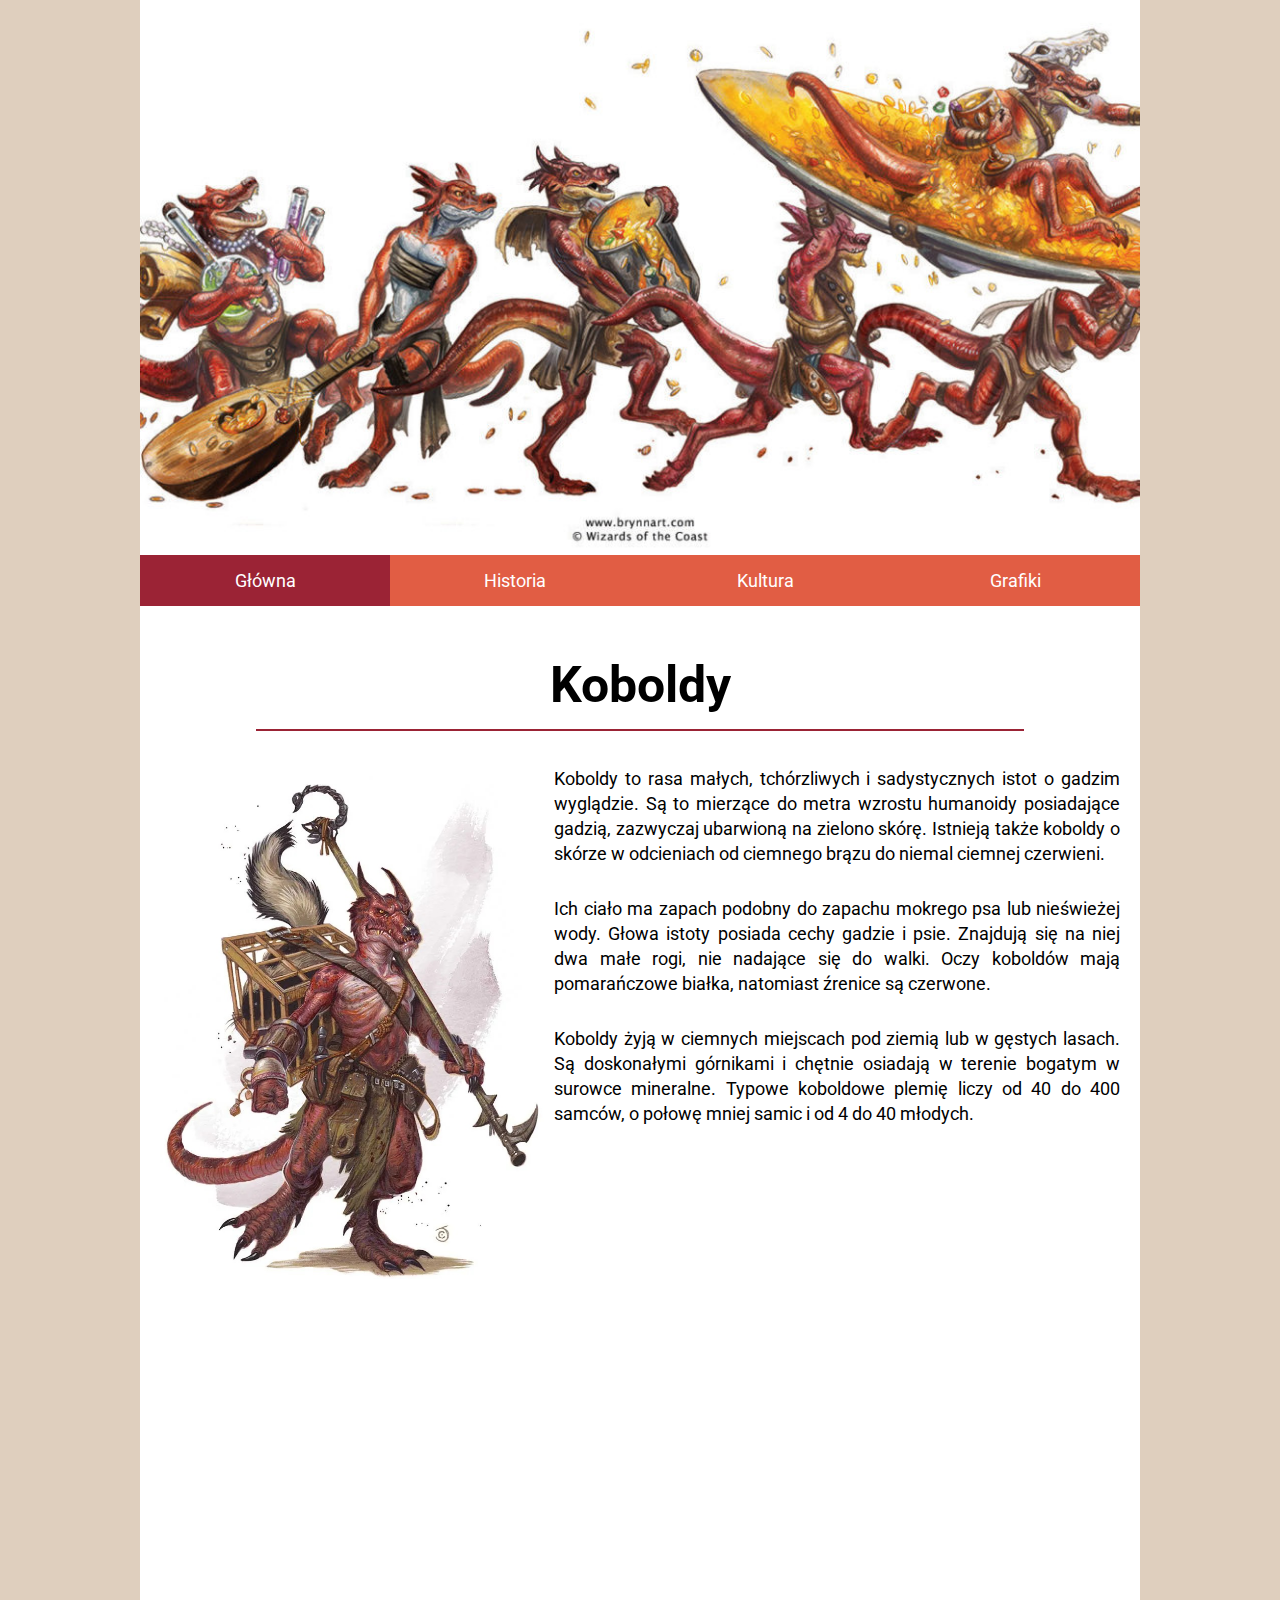
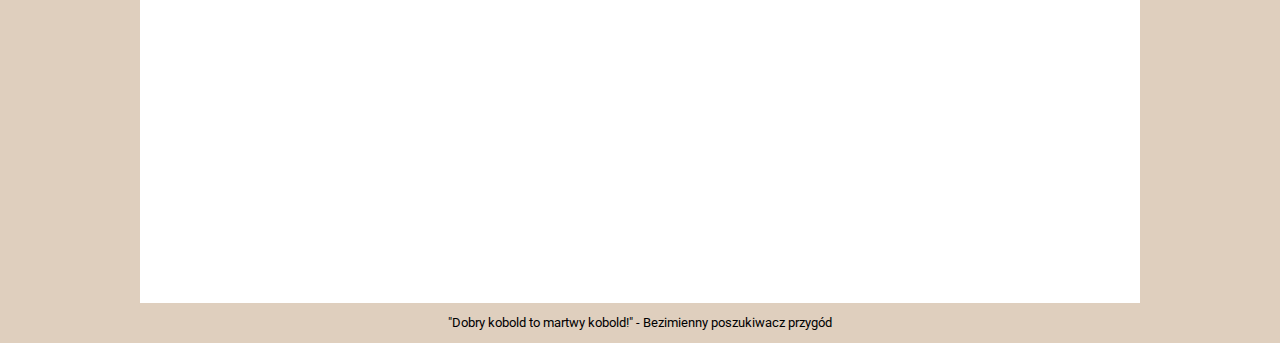
==== index.html @ 825d4911 "Commit all data" ====
<!DOCTYPE html>
<html lang="pl">
    <head>
        <meta charset="UTF-8">
        <meta name="viewpoint" content="width=device-width, initial-scale=1.0">
        <title>Koboldy</title>
        <link rel="preconnect" href="https://fonts.googleapis.com">
        <link rel="preconnect" href="https://fonts.gstatic.com" crossorigin>
        <link href="https://fonts.googleapis.com/css2?family=Roboto:ital,wght@0,400;1,900&display=swap" rel="stylesheet">
        <link rel="icon" href="favicon.ico">
        <link rel="shortcut icon" href="favicon.ico" type="image">
        <link rel="stylesheet" href="style.css">
    </head>

    <body>
        <div id="main">
            <header>
                <img src="header.jpg" alt="koboldy - header"/>
            </header>

            <nav>
                <a class="menu active" href="index.html">Główna</a><a class="menu" 
                href="historia.html">Historia</a><a class="menu" 
                href="kultura.html">Kultura</a><a class="menu" 
                href="grafiki.html">Grafiki</a>
                
            </nav>

            <section>
                <article>
                    <h1>Koboldy</h1>
                    <p><img class="left" src="kobold.jpg" alt="kobold"/>Koboldy to rasa małych, tchórzliwych i sadystycznych istot o gadzim wyglądzie. 
                        Są to mierzące do metra wzrostu humanoidy posiadające gadzią, zazwyczaj ubarwioną na zielono skórę. 
                        Istnieją także koboldy o skórze w odcieniach od ciemnego brązu do niemal ciemnej czerwieni.</p>
                    <p>Ich ciało ma zapach podobny do zapachu mokrego psa lub nieświeżej wody. 
                        Głowa istoty posiada cechy gadzie i psie. Znajdują się na niej dwa małe rogi, nie nadające się do walki. 
                        Oczy koboldów mają pomarańczowe białka, natomiast źrenice są czerwone.</p>
                    <p>Koboldy żyją w ciemnych miejscach pod ziemią lub w gęstych lasach. 
                        Są doskonałymi górnikami i chętnie osiadają w terenie bogatym w surowce mineralne. 
                        Typowe koboldowe plemię liczy od 40 do 400 samców, o połowę mniej samic i od 4 do 40 młodych.</p>
                </article>
                
                <iframe width="1000" height="600" src="https://www.youtube.com/embed/fS5lRZRC0B0" title="YouTube video player" frameborder="0" allow="accelerometer; autoplay; clipboard-write; encrypted-media; gyroscope; picture-in-picture" allowfullscreen></iframe>

            </section>

            <footer>"Dobry kobold to martwy kobold!" - Bezimienny poszukiwacz przygód</footer>

        </div>
    </body>
</html>
---- style.css ----
* {
    margin: 0;
    padding: 0;
    font-family: 'Roboto', sans-serif;
    box-sizing: border-box;
}

body {
    background-color: #DFCFBE;
}

#main {
    max-width: 1000px;
    margin: 0 auto;
    background-color: white;
}

header img {
    width: 100%;
    display: block;
}

nav {
    background-color: #E15D44;
}

a.menu {
    
    display: inline-block;
    box-sizing: border-box;
    width: 25%;
    padding: 15px 30px;
    color: white;
    text-decoration: none;
    text-align: center;
    font-size: 18px;
    -webkit-transition: all 1s ease;
    transition: all 1s ease;
}

a.menu:hover {
    background-color: #9B2335;
}

.active {
    background-color: #9B2335;
}

@media (max-width:800px) {
    a.menu {
        width: 50%;
    }
}

@media (max-width:500px) {
    a.menu {
        width: 100%;
    }
}

article {
    margin-top: 30px;
    margin-bottom: 20px;
    padding: 20px;
}

article h1 {
    font-size: 50px;
    text-align: center;
    margin: 0 10% 20px 10%;
    padding-bottom: 15px;
    border-bottom: 2px solid #9B2335;
}

img.left {
    float: left;
    margin: 10px 10px 10px 0px;
    width: 40%;
}

article p {
    text-align: justify;
    line-height: 25px;
    font-size: 18px;
    padding: 15px 0;
}

p.inne {
    text-align: center;
}

iframe {
    width: 100%;
}

footer {
    height: 40px;
    background-color: #DFCFBE;
    line-height: 40px;
    text-align: center;
    margin-top: 10px;
    font-size: 13px;
}
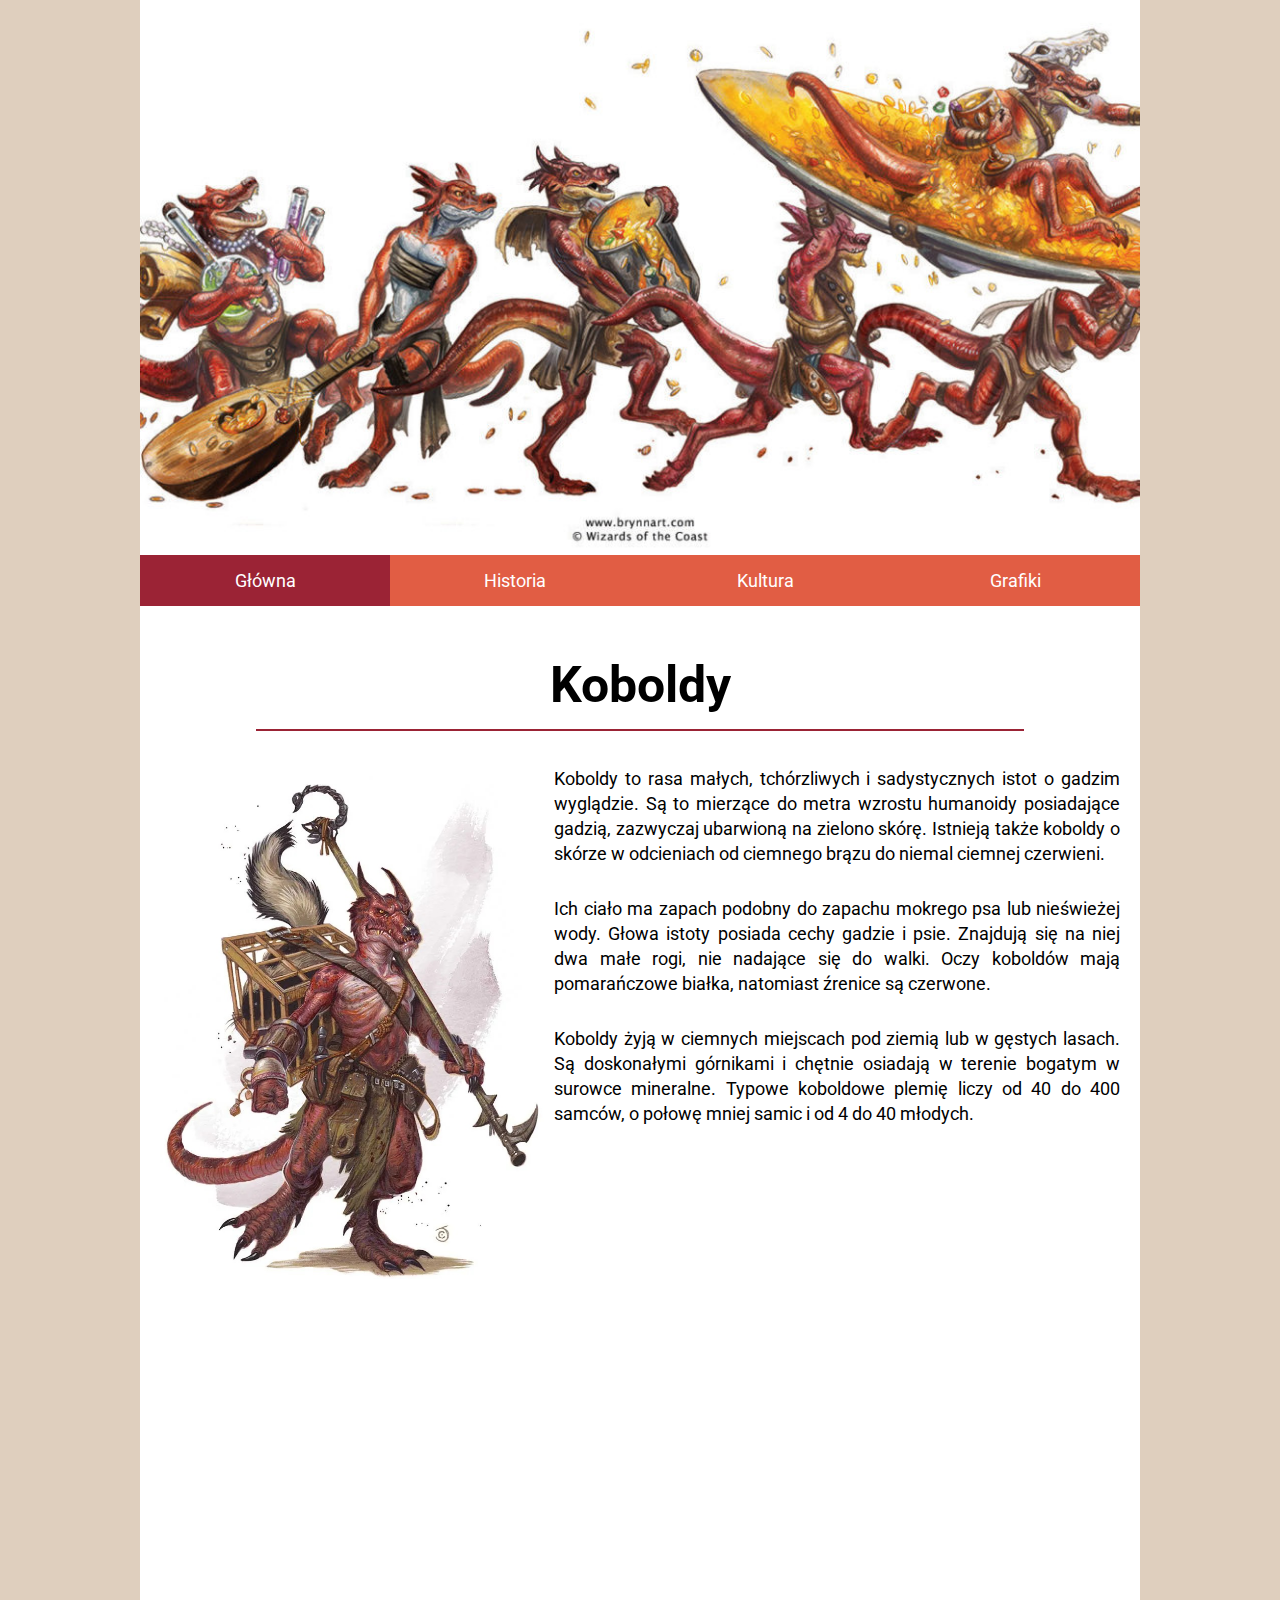
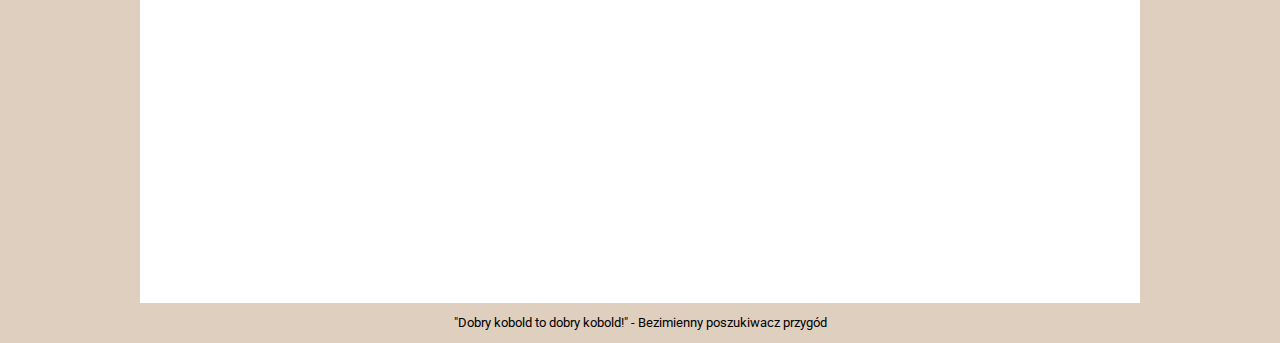
==== commit d2ef673d: "Footer edit" ====
--- a/index.html
+++ b/index.html
@@ -44,7 +44,7 @@
 
             </section>
 
-            <footer>"Dobry kobold to martwy kobold!" - Bezimienny poszukiwacz przygód</footer>
+            <footer>"Dobry kobold to dobry kobold!" - Bezimienny poszukiwacz przygód</footer>
 
         </div>
     </body>
